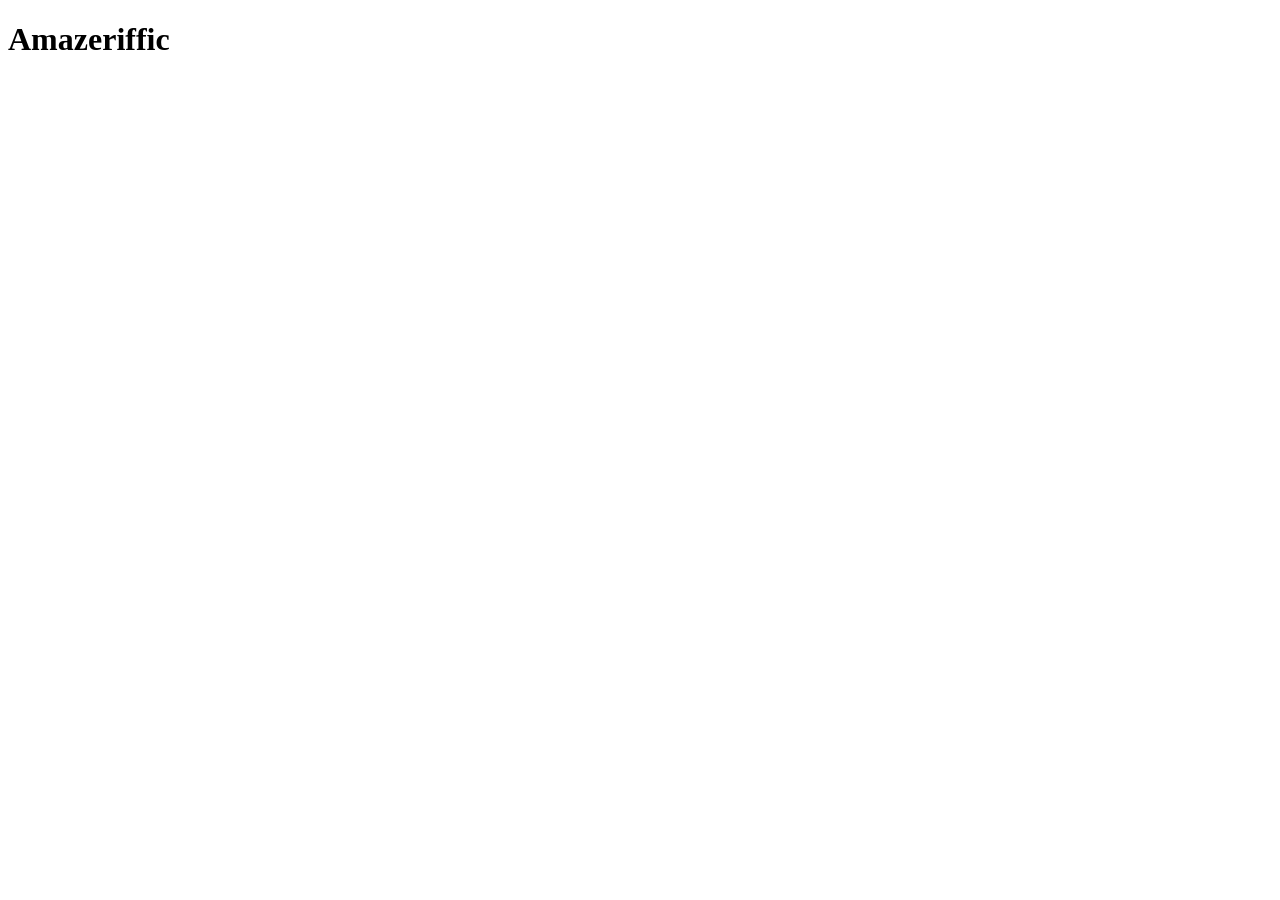
==== index.html @ 3b444ce1 "Add default index.html to repository." ====
<!DOCTYPE html>
<html lang="ru">

<head>
    <meta charset="UTF-8">
    <meta http-equiv="X-UA-Compatible" content="IE=edge">
    <meta name="viewport" content="width=device-width, initial-scale=1.0">
    <title>Amazeriffic</title>
</head>

<body>
    <h1>Amazeriffic</h1>
</body>

</html>
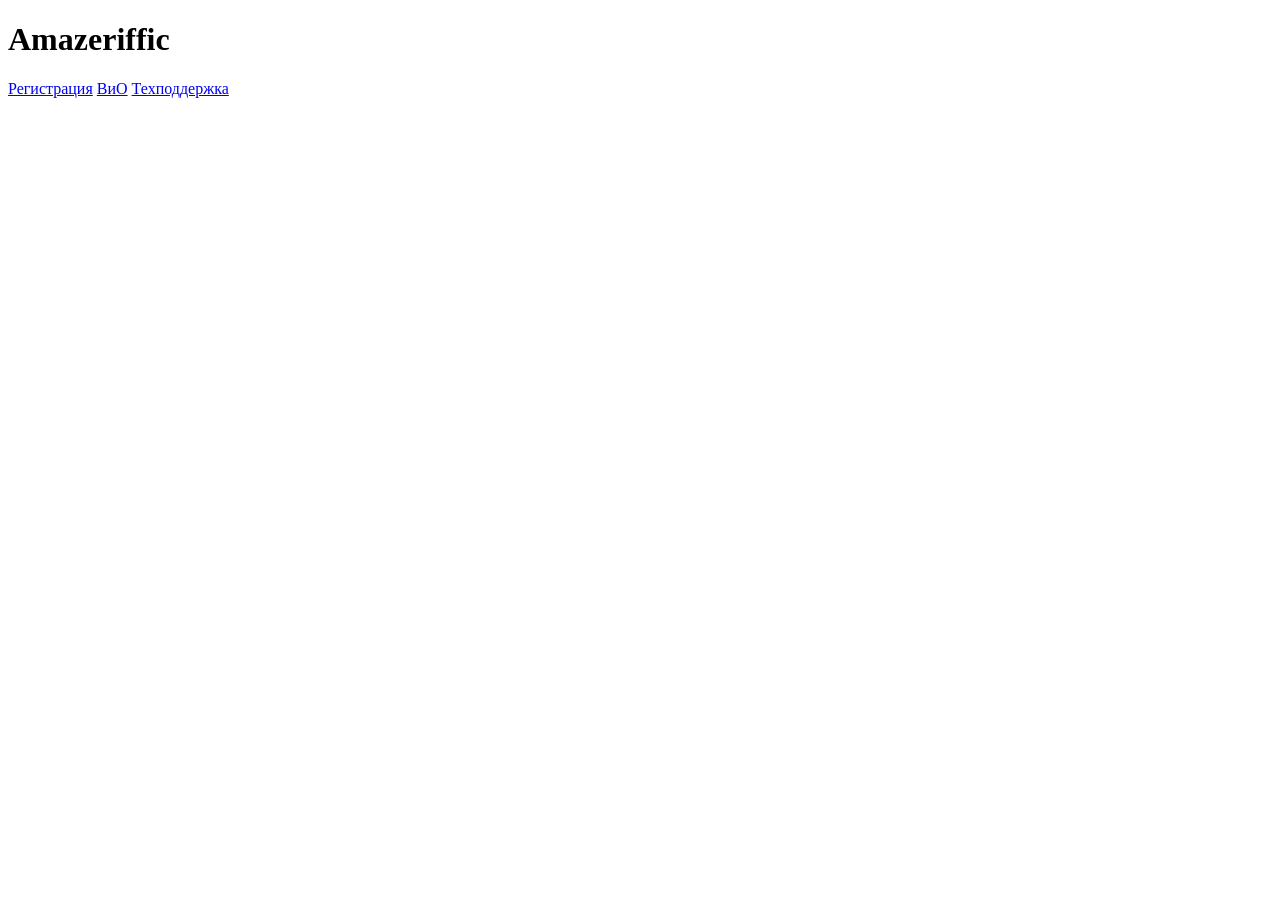
==== commit b58d8fb3: "Add main blocks." ====
--- a/index.html
+++ b/index.html
@@ -9,7 +9,20 @@
 </head>
 
 <body>
-    <h1>Amazeriffic</h1>
+    <header>
+        <h1>Amazeriffic</h1>
+        <nav>
+            <a href="#">Регистрация</a>
+            <a href="#">ВиО</a>
+            <a href="#">Техподдержка</a>
+        </nav>
+    </header>
+    <main>
+
+    </main>
+    <footer>
+        
+    </footer>
 </body>
 
 </html>
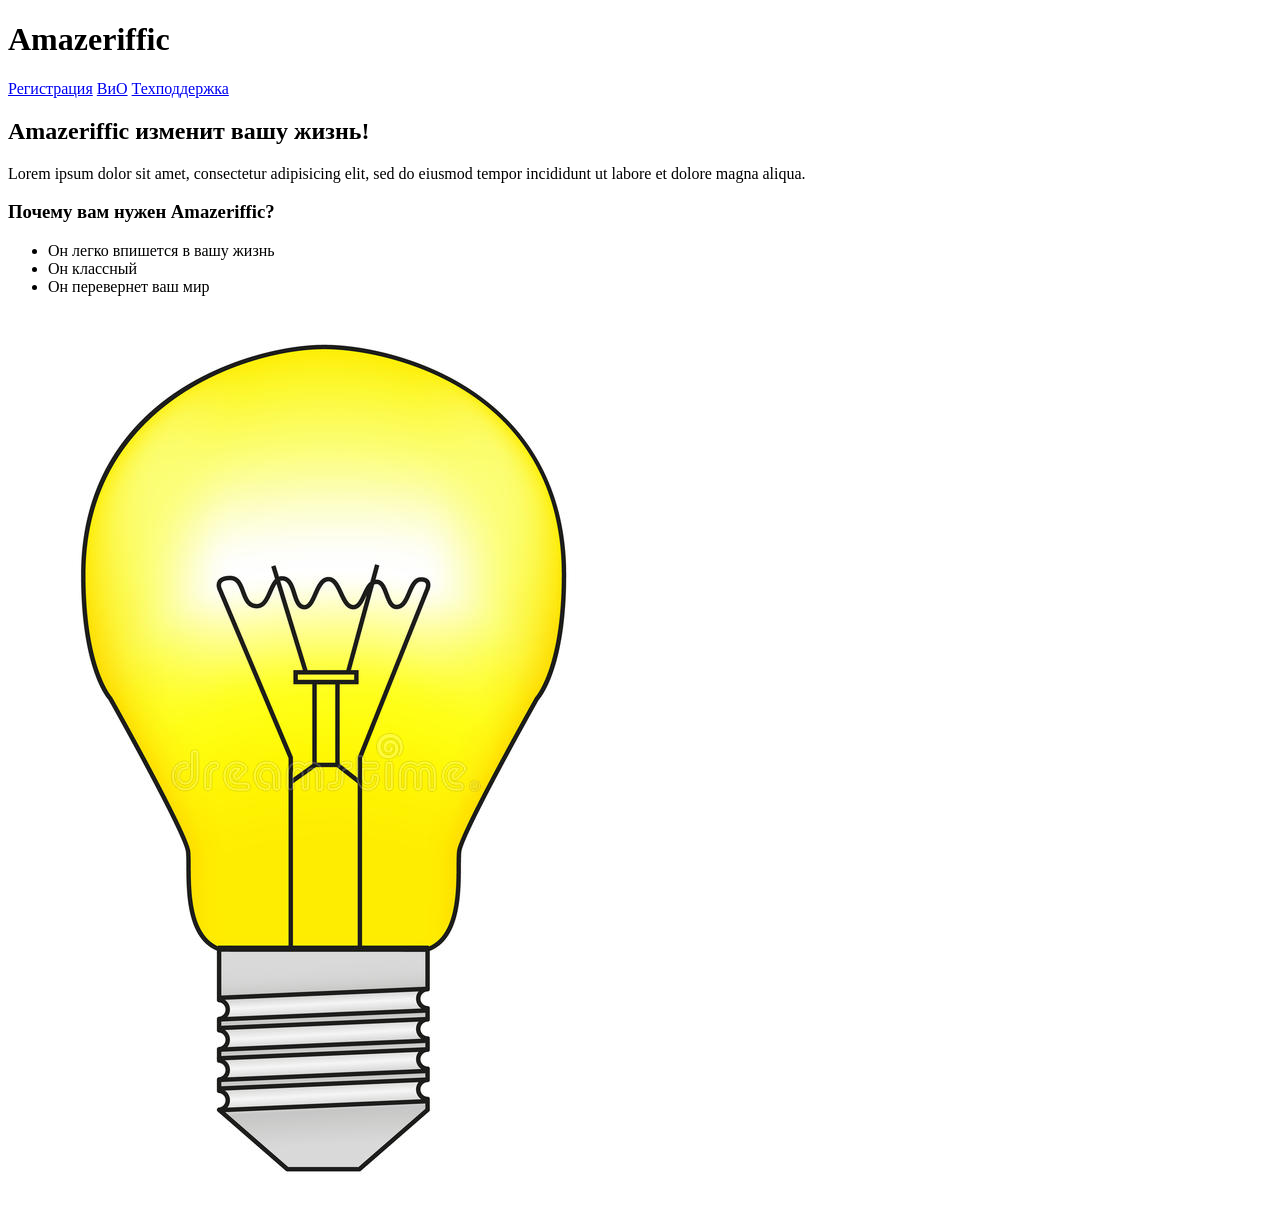
==== commit 4176add8: "Add blocks in main." ====
--- a/index.html
+++ b/index.html
@@ -18,6 +18,16 @@
         </nav>
     </header>
     <main>
+        <h2>Amazeriffic изменит вашу жизнь!</h2>
+        <p>Lorem ipsum dolor sit amet, consectetur adipisicing elit, sed do eiusmod tempor
+            incididunt ut labore et dolore magna aliqua.</p>
+        <h3>Почему вам нужен Amazeriffic?</h3>
+        <ul>
+            <li>Он легко впишется в вашу жизнь</li>
+            <li>Он классный</li>
+            <li>Он перевернет ваш мир</li>
+        </ul>
+        <img src="lightbulb.png" alt="Изображение лампочки">
 
     </main>
     <footer>
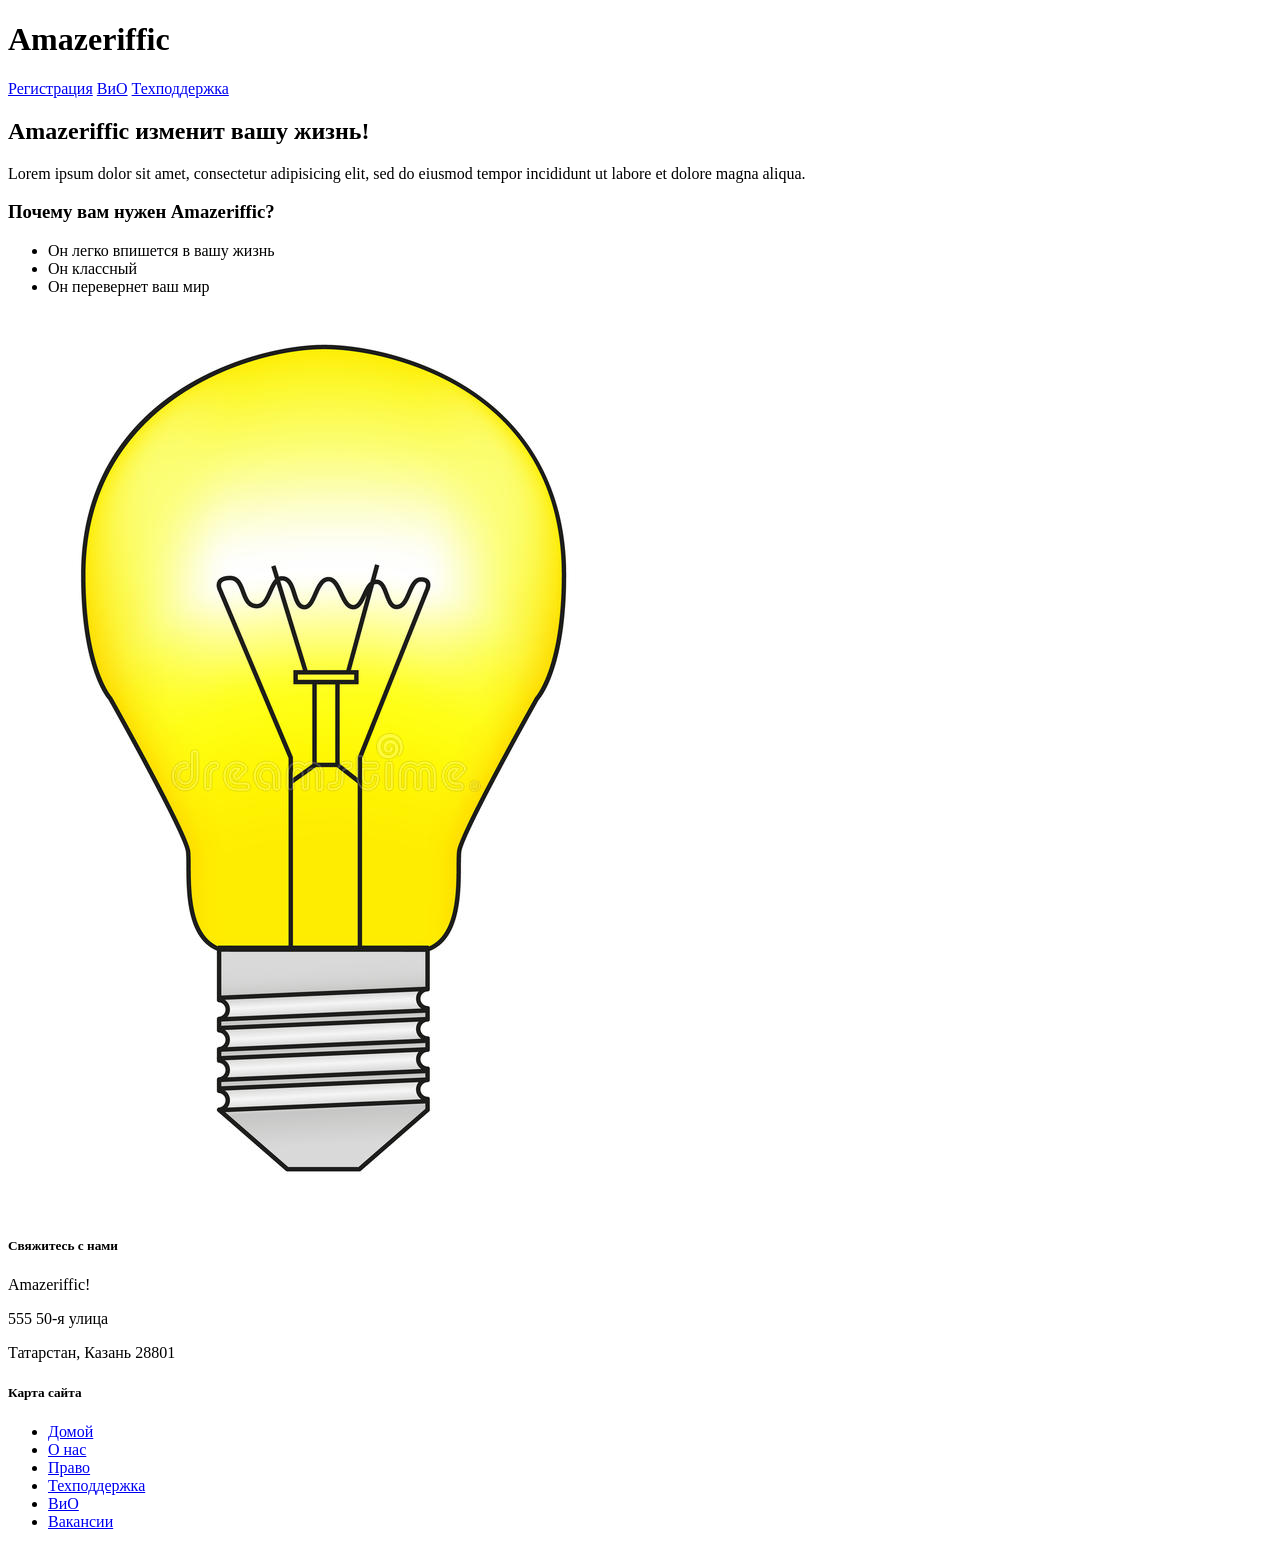
==== commit f15479fc: "Add blocks in footer." ====
--- a/index.html
+++ b/index.html
@@ -16,7 +16,9 @@
             <a href="#">ВиО</a>
             <a href="#">Техподдержка</a>
         </nav>
+
     </header>
+
     <main>
         <h2>Amazeriffic изменит вашу жизнь!</h2>
         <p>Lorem ipsum dolor sit amet, consectetur adipisicing elit, sed do eiusmod tempor
@@ -30,7 +32,25 @@
         <img src="lightbulb.png" alt="Изображение лампочки">
 
     </main>
+
     <footer>
+        <div class="contact">
+            <h5>Свяжитесь с нами</h5>
+            <p>Amazeriffic!</p>
+            <p>555 50-я улица</p>
+            <p>Татарстан, Казань 28801</p>
+        </div>
+        <div class="sitemap">
+            <h5>Карта сайта</h5>
+            <ul>
+                <li><a href="#">Домой</a></li>
+                <li><a href="#">О нас</a></li>
+                <li><a href="#">Право</a></li>
+                <li><a href="#">Техподдержка</a></li>
+                <li><a href="#">ВиО</a></li>
+                <li><a href="#">Вакансии</a></li>
+            </ul>
+        </div>
         
     </footer>
 </body>
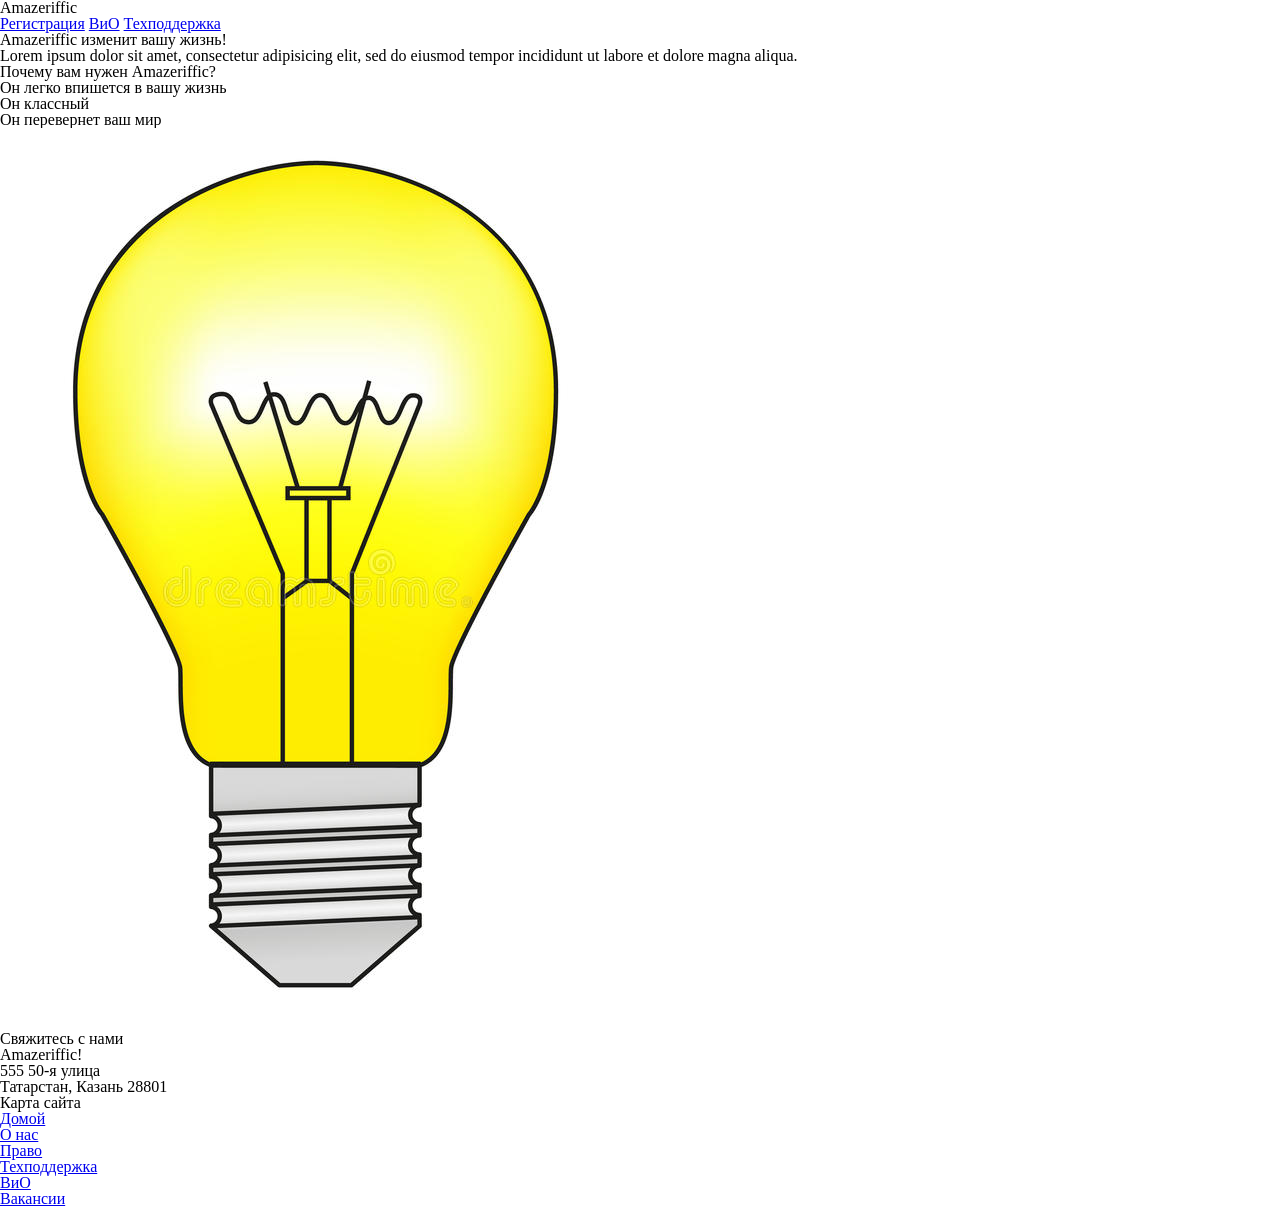
==== commit f6628de7: "Add reset.css and style.css, link in index.html" ====
--- a/index.html
+++ b/index.html
@@ -6,6 +6,8 @@
     <meta http-equiv="X-UA-Compatible" content="IE=edge">
     <meta name="viewport" content="width=device-width, initial-scale=1.0">
     <title>Amazeriffic</title>
+    <link rel="stylesheet" type="text/css" href="reset.css">
+    <link rel="stylesheet" type="text/css" href="style.css">
 </head>
 
 <body>
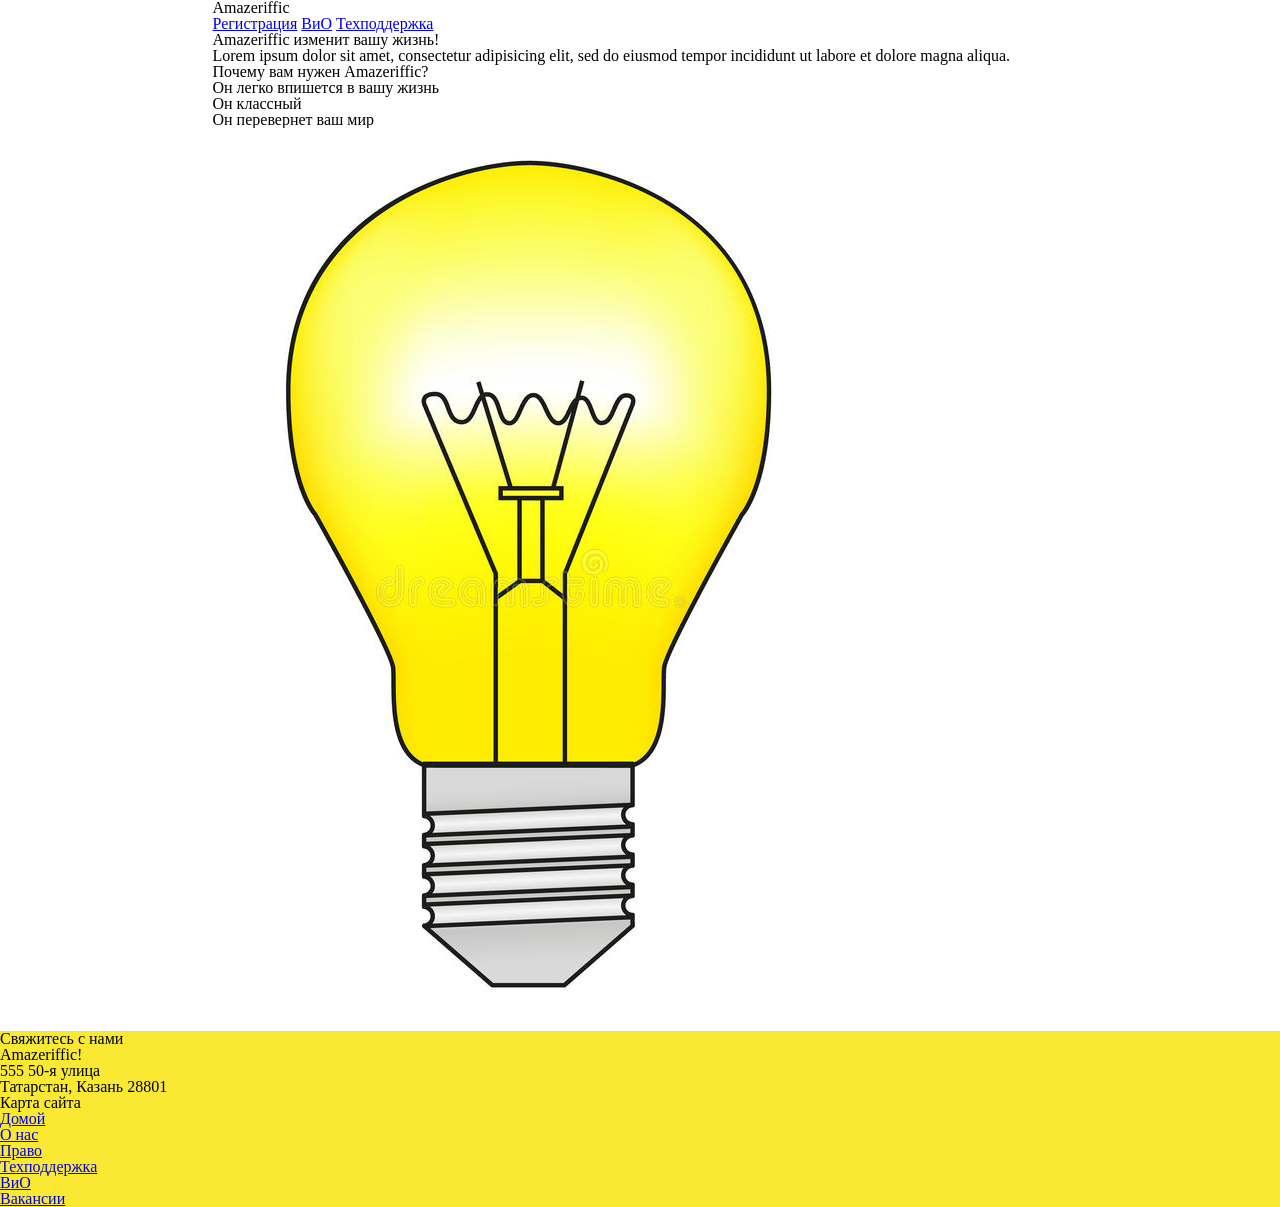
==== commit c5019d04: "Add containers in header, main, footer" ====
--- a/index.html
+++ b/index.html
@@ -12,47 +12,53 @@
 
 <body>
     <header>
-        <h1>Amazeriffic</h1>
-        <nav>
-            <a href="#">Регистрация</a>
-            <a href="#">ВиО</a>
-            <a href="#">Техподдержка</a>
-        </nav>
+        <div class="container">
+            <h1>Amazeriffic</h1>
+            <nav>
+                <a href="#">Регистрация</a>
+                <a href="#">ВиО</a>
+                <a href="#">Техподдержка</a>
+            </nav>
+        </div>
 
     </header>
 
     <main>
-        <h2>Amazeriffic изменит вашу жизнь!</h2>
-        <p>Lorem ipsum dolor sit amet, consectetur adipisicing elit, sed do eiusmod tempor
-            incididunt ut labore et dolore magna aliqua.</p>
-        <h3>Почему вам нужен Amazeriffic?</h3>
-        <ul>
-            <li>Он легко впишется в вашу жизнь</li>
-            <li>Он классный</li>
-            <li>Он перевернет ваш мир</li>
-        </ul>
-        <img src="lightbulb.png" alt="Изображение лампочки">
+        <div class="container">
+            <h2>Amazeriffic изменит вашу жизнь!</h2>
+            <p>Lorem ipsum dolor sit amet, consectetur adipisicing elit, sed do eiusmod tempor
+                incididunt ut labore et dolore magna aliqua.</p>
+            <h3>Почему вам нужен Amazeriffic?</h3>
+            <ul>
+                <li>Он легко впишется в вашу жизнь</li>
+                <li>Он классный</li>
+                <li>Он перевернет ваш мир</li>
+            </ul>
+            <img src="lightbulb.png" alt="Изображение лампочки">
+        </div>
 
     </main>
 
     <footer>
-        <div class="contact">
-            <h5>Свяжитесь с нами</h5>
-            <p>Amazeriffic!</p>
-            <p>555 50-я улица</p>
-            <p>Татарстан, Казань 28801</p>
-        </div>
-        <div class="sitemap">
-            <h5>Карта сайта</h5>
-            <ul>
-                <li><a href="#">Домой</a></li>
-                <li><a href="#">О нас</a></li>
-                <li><a href="#">Право</a></li>
-                <li><a href="#">Техподдержка</a></li>
-                <li><a href="#">ВиО</a></li>
-                <li><a href="#">Вакансии</a></li>
-            </ul>
-        </div>
+        <dic class="container">
+            <div class="contact">
+                <h5>Свяжитесь с нами</h5>
+                <p>Amazeriffic!</p>
+                <p>555 50-я улица</p>
+                <p>Татарстан, Казань 28801</p>
+            </div>
+            <div class="sitemap">
+                <h5>Карта сайта</h5>
+                <ul>
+                    <li><a href="#">Домой</a></li>
+                    <li><a href="#">О нас</a></li>
+                    <li><a href="#">Право</a></li>
+                    <li><a href="#">Техподдержка</a></li>
+                    <li><a href="#">ВиО</a></li>
+                    <li><a href="#">Вакансии</a></li>
+                </ul>
+            </div>
+        </dic>
         
     </footer>
 </body>
--- a/style.css
+++ b/style.css
@@ -0,0 +1,19 @@
+body {
+    background: #f9e933;
+}
+
+header, main, footer {
+    min-width: 855px;
+}
+
+header .container, main .container, footer .container {
+    max-width: 855px;
+    margin: auto;
+}
+
+header {
+    background: white;
+}
+main {
+    background: white;
+}
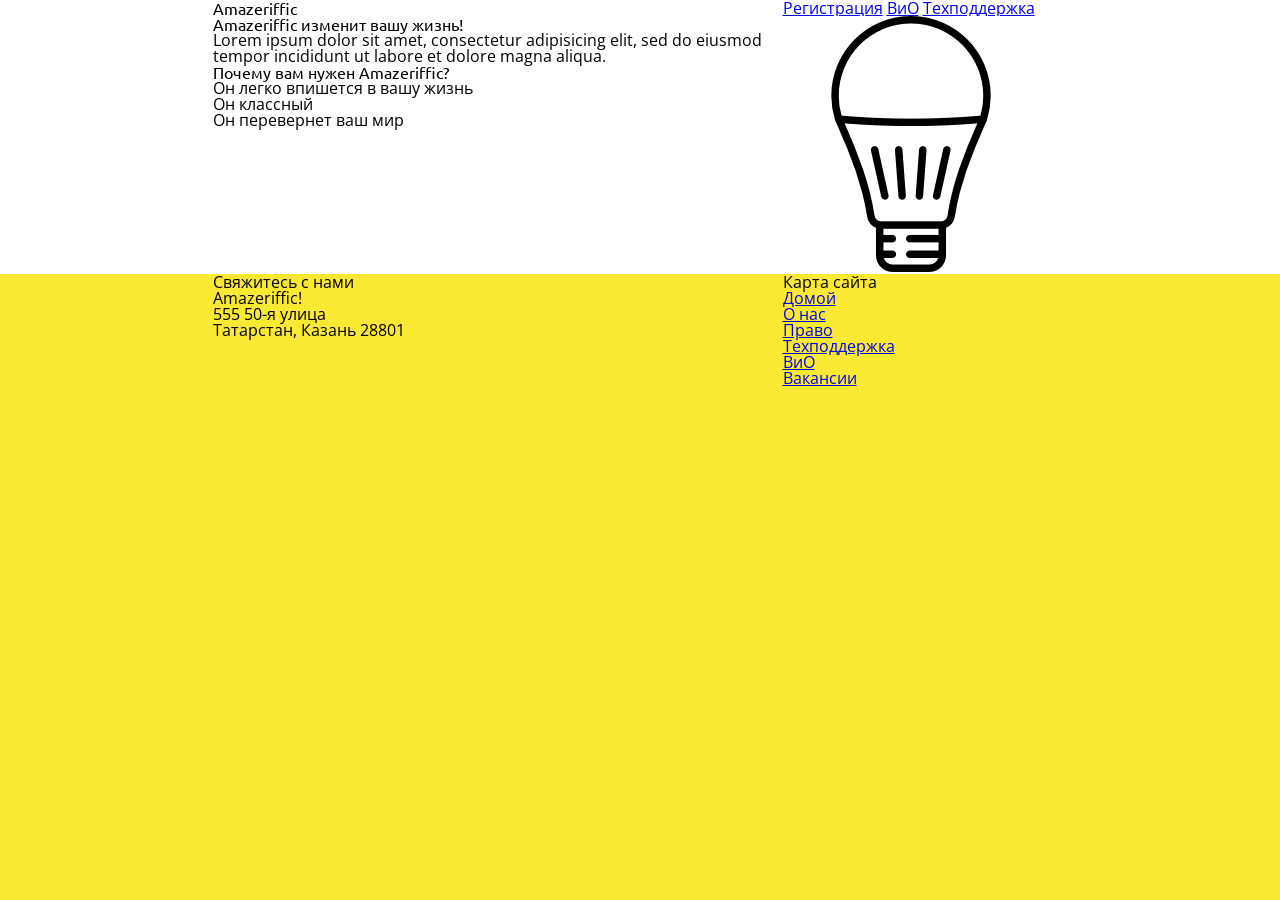
==== commit a3153a7d: "Add fonts in styles." ====
--- a/index.html
+++ b/index.html
@@ -6,8 +6,10 @@
     <meta http-equiv="X-UA-Compatible" content="IE=edge">
     <meta name="viewport" content="width=device-width, initial-scale=1.0">
     <title>Amazeriffic</title>
+    <link rel="shortcut icon" href="#">
     <link rel="stylesheet" type="text/css" href="reset.css">
     <link rel="stylesheet" type="text/css" href="style.css">
+    <link href="https://fonts.googleapis.com/css2?family=Open+Sans:wght@300&family=Ubuntu:ital@1&display=swap" rel="stylesheet"> 
 </head>
 
 <body>
@@ -16,7 +18,7 @@
             <h1>Amazeriffic</h1>
             <nav>
                 <a href="#">Регистрация</a>
-                <a href="#">ВиО</a>
+                <a href="faq.html">ВиО</a>
                 <a href="#">Техподдержка</a>
             </nav>
         </div>
@@ -25,22 +27,28 @@
 
     <main>
         <div class="container">
-            <h2>Amazeriffic изменит вашу жизнь!</h2>
-            <p>Lorem ipsum dolor sit amet, consectetur adipisicing elit, sed do eiusmod tempor
-                incididunt ut labore et dolore magna aliqua.</p>
-            <h3>Почему вам нужен Amazeriffic?</h3>
-            <ul>
-                <li>Он легко впишется в вашу жизнь</li>
-                <li>Он классный</li>
-                <li>Он перевернет ваш мир</li>
-            </ul>
-            <img src="lightbulb.png" alt="Изображение лампочки">
+            <div class="left">
+                <h2>Amazeriffic изменит вашу жизнь!</h2>
+                <p>Lorem ipsum dolor sit amet, consectetur adipisicing elit, sed do eiusmod tempor
+                    incididunt ut labore et dolore magna aliqua.</p>
+                <h3>Почему вам нужен Amazeriffic?</h3>
+                <ul>
+                    <li>Он легко впишется в вашу жизнь</li>
+                    <li>Он классный</li>
+                    <li>Он перевернет ваш мир</li>
+                </ul>
+            </div>
+
+            <div class="rigth">
+                <img src="lightbulb.png" alt="Изображение лампочки">
+            </div>
+
         </div>
 
     </main>
 
     <footer>
-        <dic class="container">
+        <div class="container">
             <div class="contact">
                 <h5>Свяжитесь с нами</h5>
                 <p>Amazeriffic!</p>
@@ -54,11 +62,11 @@
                     <li><a href="#">О нас</a></li>
                     <li><a href="#">Право</a></li>
                     <li><a href="#">Техподдержка</a></li>
-                    <li><a href="#">ВиО</a></li>
+                    <li><a href="faq.html">ВиО</a></li>
                     <li><a href="#">Вакансии</a></li>
                 </ul>
             </div>
-        </dic>
+        </div>
         
     </footer>
 </body>
--- a/style.css
+++ b/style.css
@@ -1,5 +1,7 @@
 body {
     background: #f9e933;
+    font-family: 'Open Sans', sans-serif;
+    font-size: 100%;
 }
 
 header, main, footer {
@@ -13,7 +15,48 @@
 
 header {
     background: white;
+    overflow: auto;
 }
+
+header h1 {
+    float: left;
+    width: 570px;
+}
+
+header nav {
+    float: right;
+    width: 285px;
+}
+
 main {
     background: white;
+    overflow: hidden;
+}
+
+main .left {
+    float: left;
+    width: 570px;
+}
+
+main .rigth {
+    float: right;
+    width: 285px;
+}
+
+footer {
+    overflow: hidden;
+}
+
+footer .contact {
+    float: left;
+    width: 570px;
+}
+
+footer .sitemap {
+    float: right;
+    width: 285px;
+}
+
+h1, h2, h3, h4 {
+    font-family: 'Ubuntu', sans-serif;
 }
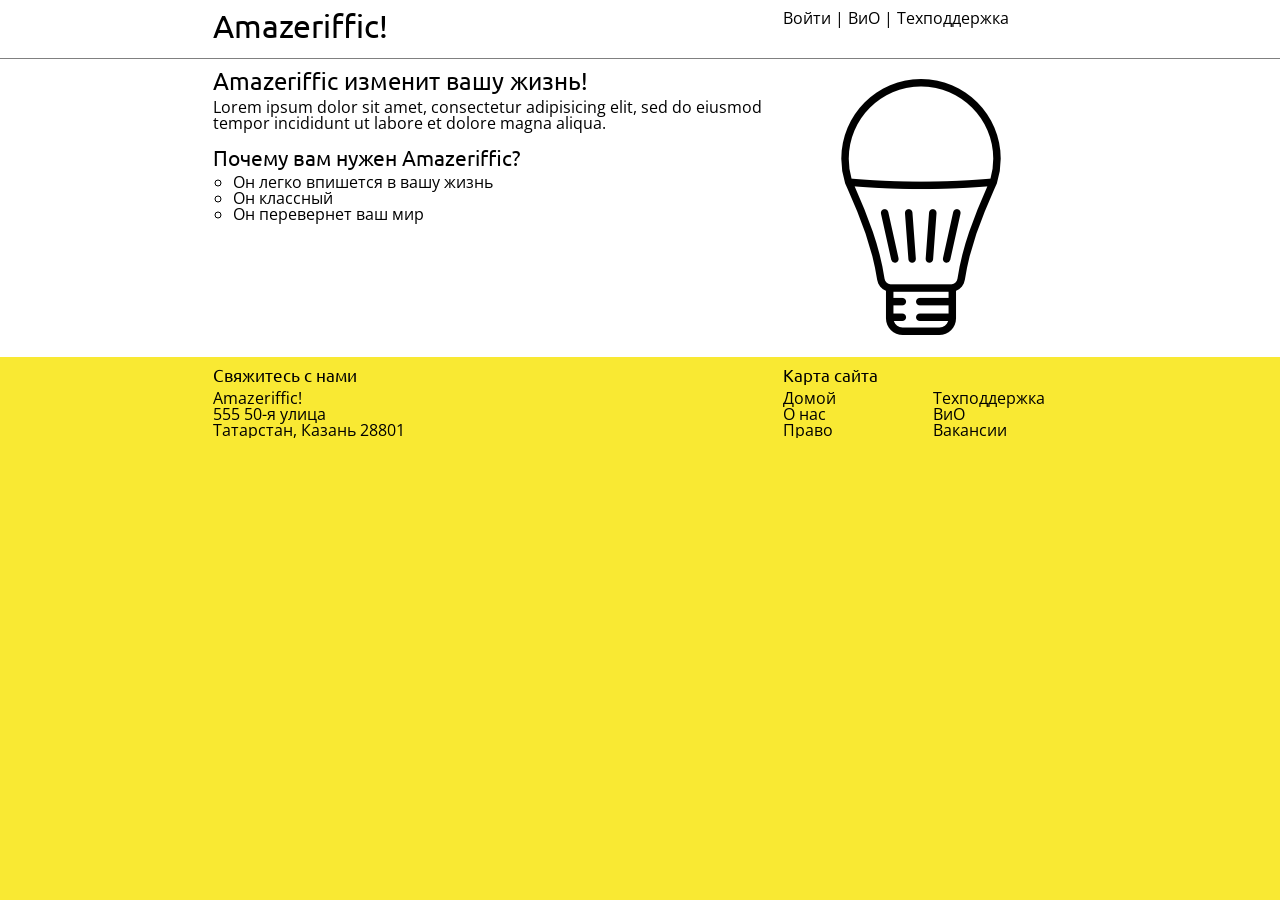
==== commit 96704cd2: "End 4th lab." ====
--- a/index.html
+++ b/index.html
@@ -15,28 +15,31 @@
 <body>
     <header>
         <div class="container">
-            <h1>Amazeriffic</h1>
+            <a href="index.html">
+                <h1>Amazeriffic!</h1>
+            </a>
             <nav>
-                <a href="#">Регистрация</a>
-                <a href="faq.html">ВиО</a>
+                <a href="#">Войти</a> |
+                <a href="faq.html">ВиО</a> |
                 <a href="#">Техподдержка</a>
             </nav>
         </div>
-
     </header>
-
+    
     <main>
         <div class="container">
             <div class="left">
                 <h2>Amazeriffic изменит вашу жизнь!</h2>
                 <p>Lorem ipsum dolor sit amet, consectetur adipisicing elit, sed do eiusmod tempor
                     incididunt ut labore et dolore magna aliqua.</p>
+                <br>
                 <h3>Почему вам нужен Amazeriffic?</h3>
                 <ul>
                     <li>Он легко впишется в вашу жизнь</li>
                     <li>Он классный</li>
                     <li>Он перевернет ваш мир</li>
                 </ul>
+                <br>
             </div>
 
             <div class="rigth">
@@ -58,7 +61,7 @@
             <div class="sitemap">
                 <h5>Карта сайта</h5>
                 <ul>
-                    <li><a href="#">Домой</a></li>
+                    <li><a href="index.html">Домой</a></li>
                     <li><a href="#">О нас</a></li>
                     <li><a href="#">Право</a></li>
                     <li><a href="#">Техподдержка</a></li>
--- a/style.css
+++ b/style.css
@@ -16,11 +16,13 @@
 header {
     background: white;
     overflow: auto;
+    padding: 10px;
+    border-bottom: 1px solid gray;
 }
 
 header h1 {
     float: left;
-    width: 570px;
+    font-size: 2em;
 }
 
 header nav {
@@ -28,9 +30,11 @@
     width: 285px;
 }
 
+
 main {
     background: white;
     overflow: hidden;
+    padding: 10px 0;
 }
 
 main .left {
@@ -43,8 +47,22 @@
     width: 285px;
 }
 
+main img {
+    padding: 10px;
+}
+
+main ul {
+    list-style-type: circle;
+}
+
+main li {
+    margin-left: 20px;
+}
+
+
 footer {
     overflow: hidden;
+    padding-top: 10px;
 }
 
 footer .contact {
@@ -57,6 +75,33 @@
     width: 285px;
 }
 
-h1, h2, h3, h4 {
+footer .sitemap ul {
+    column-count: 2;
+}
+
+
+h1, h2, h3, h4, h5 {
     font-family: 'Ubuntu', sans-serif;
+    margin-bottom: 6px;
+}
+
+h2 {
+    font-size: 1.5em;
+}
+
+h3 {
+    font-size: 1.3em;
+}
+
+h5 {
+    font-size: 1.05em;
+}
+
+a {
+    color: black;
+    text-decoration: none;
+}
+
+a:hover {
+    color: blue;
 }
